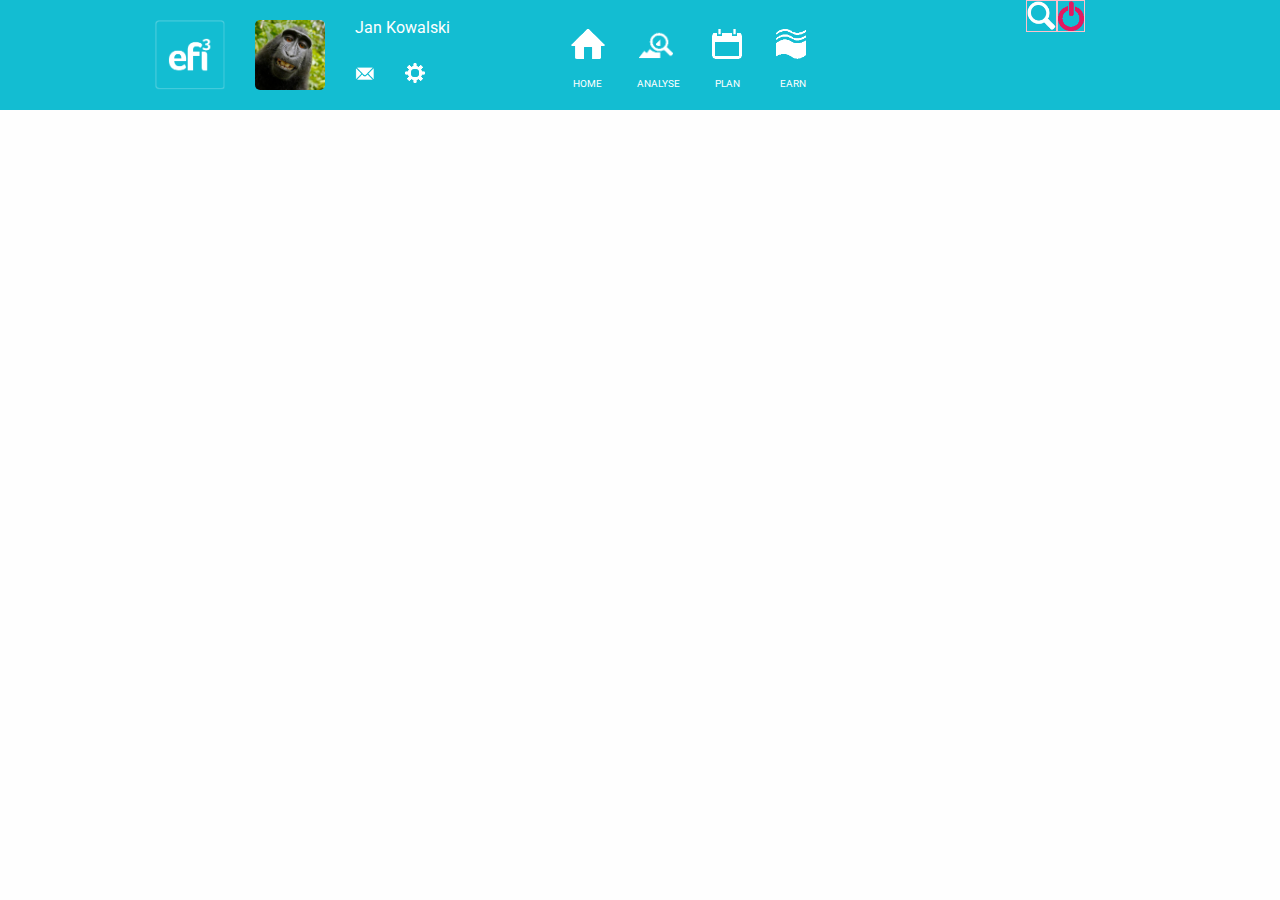
==== dashboard.html @ 32fe5733 "statyczny header" ====
<!DOCTYPE html>
<html lang="en">
<head>
    <meta charset="utf-8">
    <meta http-equiv="x-ua-compatible" content="ie=edge">
    <meta name="viewport" content="width=device-width, initial-scale=1.0">
    <title>efi3 banking solutions</title>
    <link href='https://fonts.googleapis.com/css?family=Roboto:400,300,700&subset=latin,latin-ext' rel='stylesheet' type='text/css'>
    <link rel="stylesheet" href="css/app.css">
    <script src="http://ajax.aspnetcdn.com/ajax/jQuery/jquery-1.12.4.min.js"></script>
    <script src="js/button_event.js"></script>      <!-- ŚCIEŻKA I PLIK DO ZMIANY!!!! -->
</head>

<body>
    <header>
        <div class="dashboard_header_container">
            <div class="row">

                <div class="small-2 large-1 large-offset-1 columns ">      <!-- logo EFI3 -->
                    <div class="header_logo">
                        <img src="pics/login_page/logo_efi3.png">
                    </div>
                </div>

                <div class=" small-2 large-1 columns">     <!-- avatar -->
                    <div class="avatar_square">
                        <img src="pics/dashboard/selfie.jpg">
                    </div>
                </div>

                <div class=" small-4 large-2 columns">                   <!-- name + mail + settings -->

                    <div class="row">
                        <div class="small-12 columns">
                            <span class="usrname">Jan Kowalski</span>
                        </div>
                    </div>

                    <div class="row">
                        <div class="small-3 columns">
                            <span class="usroptions">
                                <img src="pics/dashboard/icons/mail.png">
                            </span>
                        </div>
                        <div class="small-3 columns end">
                            <span class="usroptions">
                                <img src="pics/dashboard/icons/settings.png">
                            </span>
                        </div>
                    </div>

                </div>

                <div class="small-4 large-3 columns">           <!-- nav -->
                    <nav>
                        <ul class="menu">
                            <li>
                                <a href="#">
                                    <div class="nav_icon">
                                        <img src="pics/dashboard/icons/home.png">
                                    </div>
                                    <span class="nav_name">HOME</span>
                                </a>
                            </li>
                            <li>
                                <a href="#">
                                    <div class="nav_icon">
                                        <img src="pics/dashboard/icons/analyse.png">
                                    </div>
                                    <span class="nav_name">ANALYSE</span>
                                </a>
                            </li>
                            <li>
                                <a href="#">
                                    <div class="nav_icon">
                                        <img src="pics/dashboard/icons/plan.png">
                                    </div>
                                    <span class="nav_name">PLAN</span>
                                </a>
                            </li>
                            <li>
                                <a href="#">
                                    <div class="nav_icon">
                                        <img src="pics/dashboard/icons/earn.png">
                                    </div>
                                    <span class="nav_name">EARN</span>
                                </a>
                            </li>
                        </ul>
                    </nav>
                </div>
                <div class="small-2 large-3 column align-self-middle end">           <!-- search + off -->
                    <row class="small-collapse align-middle">
                        <div class="small-9 columns">
                            <span class="search_icon">
                                <img src="pics/dashboard/icons/search.png">
                            </span>
                        </div>
                        <div class="small-3 columns">
                            <span class="power_icon">
                                <img src="pics/dashboard/icons/power.png">
                            </span>
                        </div>
                    </row>
                </div>

            </div>
        </div>

    </header>

</body>
</html>
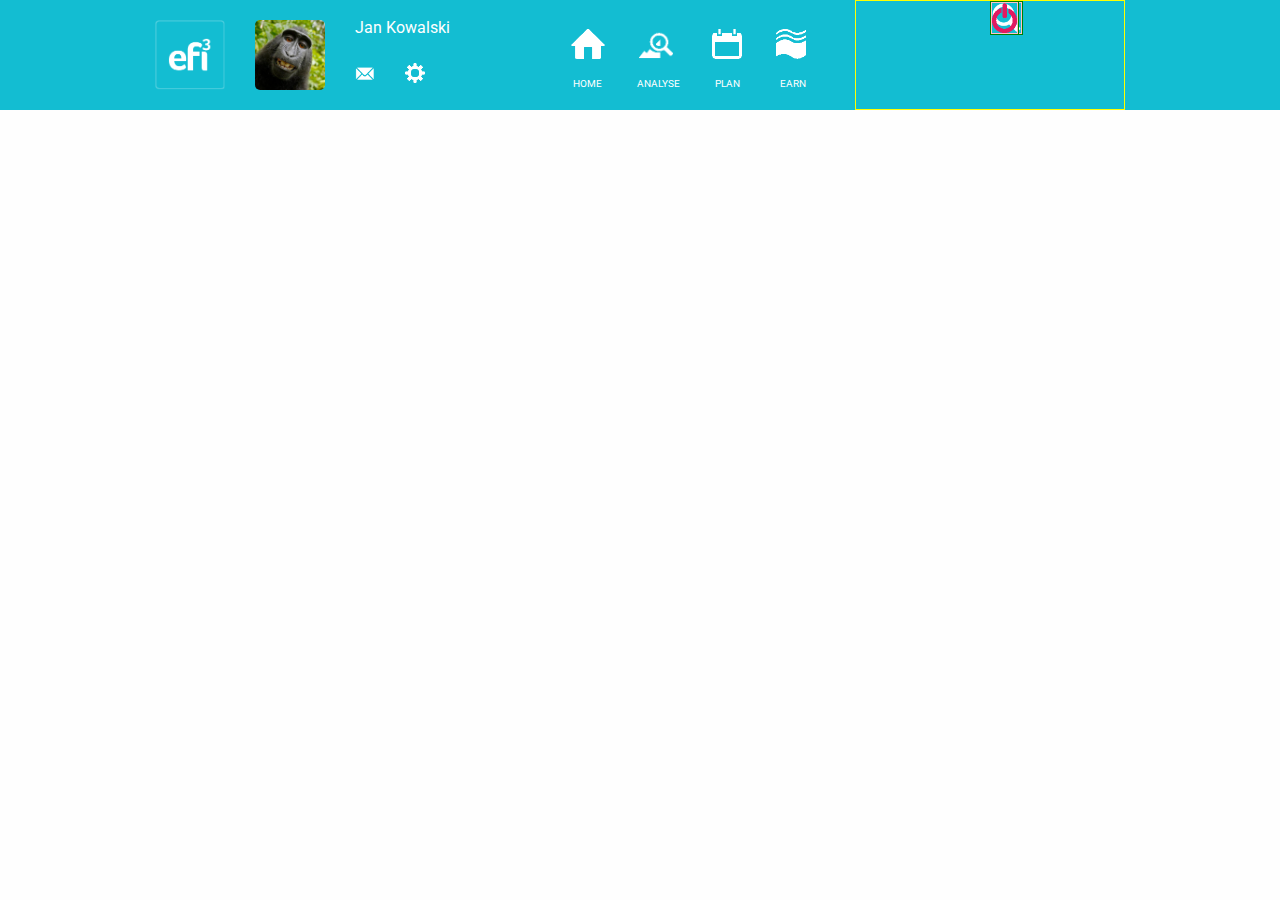
==== commit 8d31e075: "rozgrzebany header" ====
--- a/dashboard.html
+++ b/dashboard.html
@@ -38,12 +38,12 @@
 
                     <div class="row">
                         <div class="small-3 columns">
-                            <span class="usroptions">
+                            <span class="usroptions mail_box">
                                 <img src="pics/dashboard/icons/mail.png">
                             </span>
                         </div>
                         <div class="small-3 columns end">
-                            <span class="usroptions">
+                            <span class="usroptions settings">
                                 <img src="pics/dashboard/icons/settings.png">
                             </span>
                         </div>
@@ -89,22 +89,24 @@
                         </ul>
                     </nav>
                 </div>
-                <div class="small-2 large-3 column align-self-middle end">           <!-- search + off -->
-                    <row class="small-collapse align-middle">
-                        <div class="small-9 columns">
+
+                <div class="small-2 large-3 column end">           <!-- search + off -->
+                    <div class="search_power_outer_container">
+                        <div class="search_power_inner_container">
                             <span class="search_icon">
                                 <img src="pics/dashboard/icons/search.png">
                             </span>
                         </div>
-                        <div class="small-3 columns">
+                        <div class="search_power_inner_container">
                             <span class="power_icon">
                                 <img src="pics/dashboard/icons/power.png">
                             </span>
                         </div>
-                    </row>
+                    </div>
                 </div>
 
             </div>
+
         </div>
 
     </header>
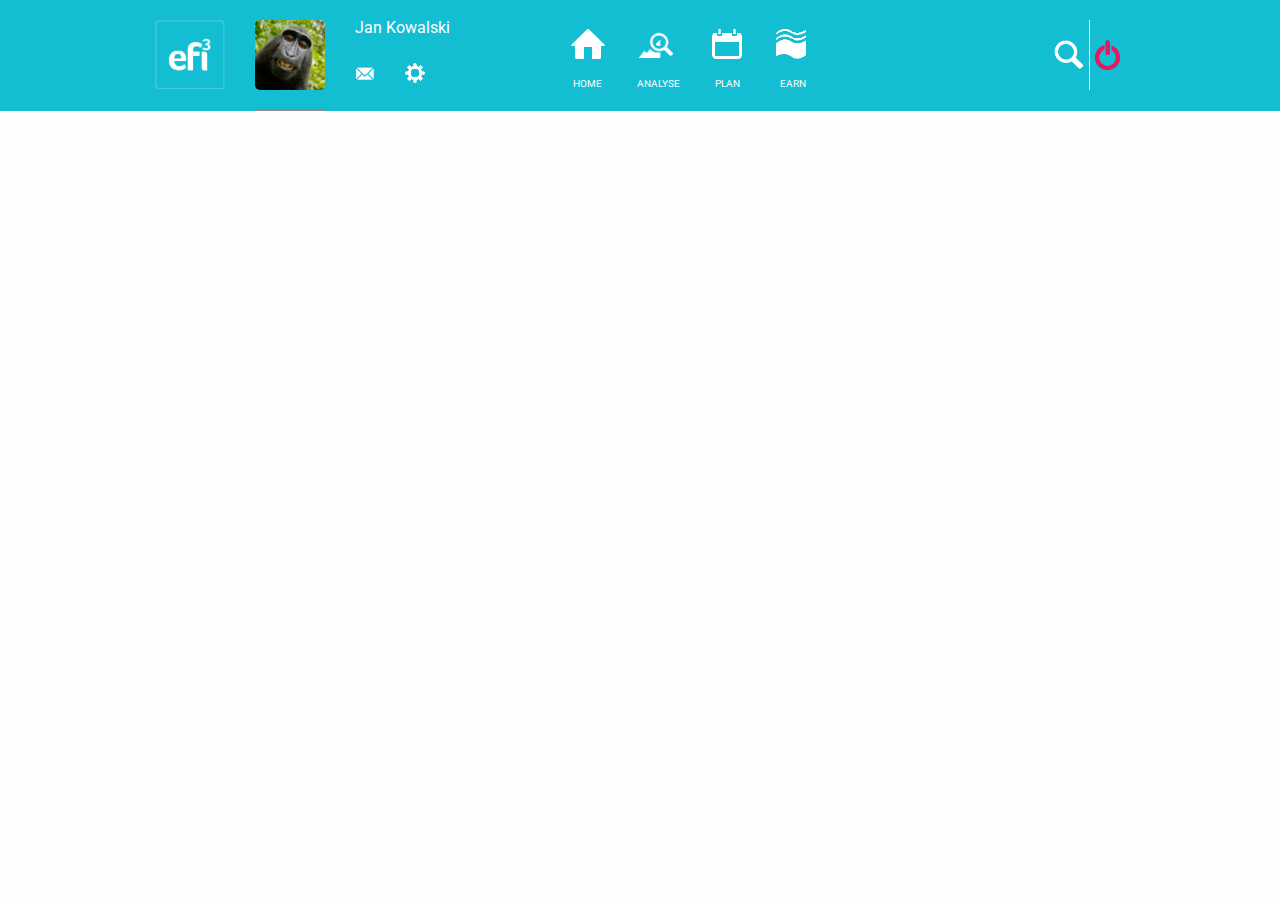
==== commit 93d59710: "uporzadkowany header, search to do" ====
--- a/dashboard.html
+++ b/dashboard.html
@@ -18,13 +18,13 @@
 
                 <div class="small-2 large-1 large-offset-1 columns ">      <!-- logo EFI3 -->
                     <div class="header_logo">
-                        <img src="pics/login_page/logo_efi3.png">
+                        <a href="#"><img src="pics/login_page/logo_efi3.png"></a>
                     </div>
                 </div>
 
                 <div class=" small-2 large-1 columns">     <!-- avatar -->
-                    <div class="avatar_square">
-                        <img src="pics/dashboard/selfie.jpg">
+                    <div class="avatar_square has-tip" data-tooltip aria-haspopup="true" data-options="disable_for_touch:true" title="Tooltip for user">
+                        <a href="#"><img src="pics/dashboard/selfie.jpg"></a>
                     </div>
                 </div>
 
@@ -39,12 +39,12 @@
                     <div class="row">
                         <div class="small-3 columns">
                             <span class="usroptions mail_box">
-                                <img src="pics/dashboard/icons/mail.png">
+                                <a href="#"><img src="pics/dashboard/icons/mail.png"></a>
                             </span>
                         </div>
                         <div class="small-3 columns end">
                             <span class="usroptions settings">
-                                <img src="pics/dashboard/icons/settings.png">
+                                <a href="#"><img src="pics/dashboard/icons/settings.png"></a>
                             </span>
                         </div>
                     </div>
@@ -94,12 +94,11 @@
                     <div class="search_power_outer_container">
                         <div class="search_power_inner_container">
                             <span class="search_icon">
-                                <img src="pics/dashboard/icons/search.png">
+                                <a href="#"><img src="pics/dashboard/icons/search.png"></a>
                             </span>
-                        </div>
-                        <div class="search_power_inner_container">
+
                             <span class="power_icon">
-                                <img src="pics/dashboard/icons/power.png">
+                                <a href="#"><img src="pics/dashboard/icons/power.png"></a>
                             </span>
                         </div>
                     </div>
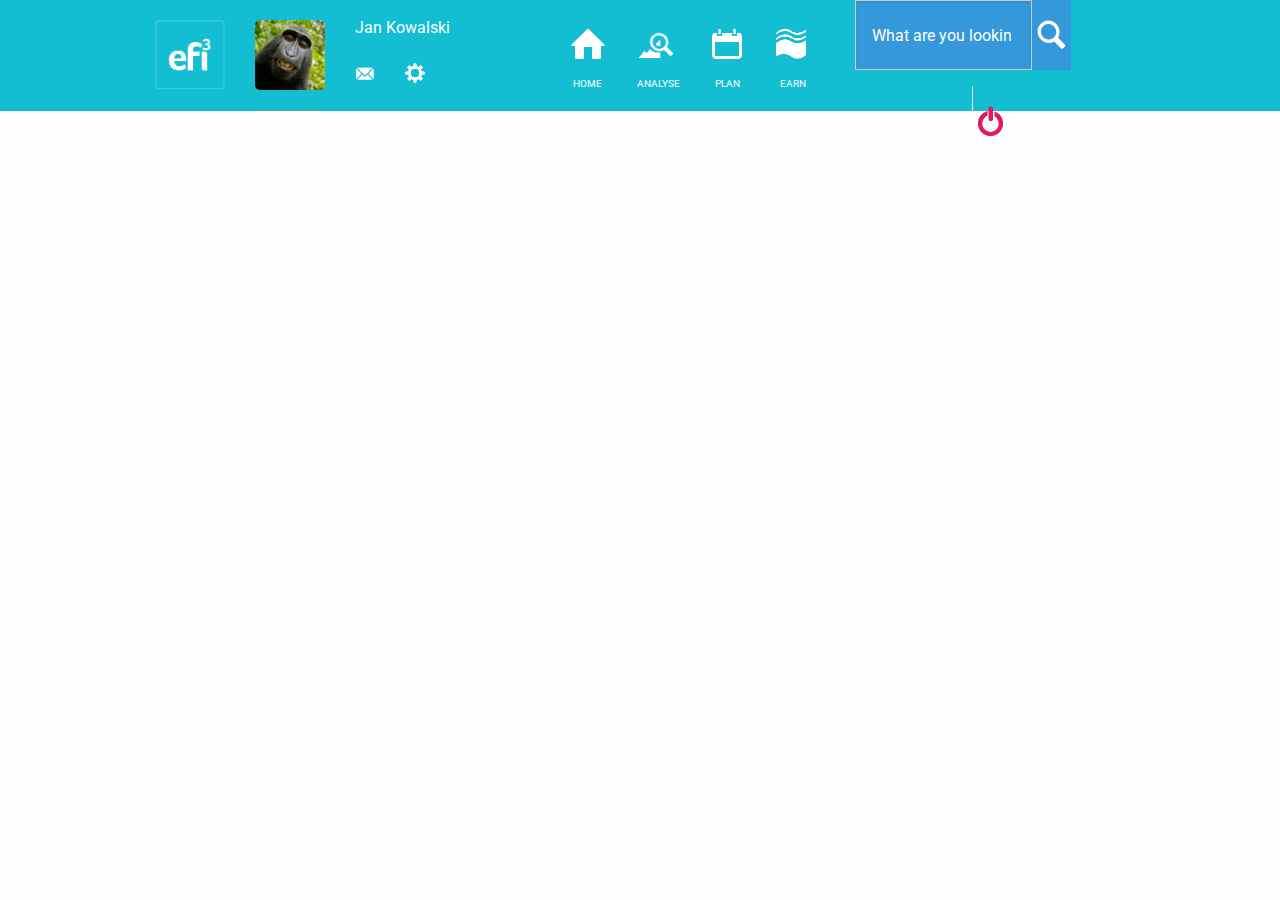
==== commit b28e04db: "rozsypany header, search in progress" ====
--- a/dashboard.html
+++ b/dashboard.html
@@ -8,7 +8,7 @@
     <link href='https://fonts.googleapis.com/css?family=Roboto:400,300,700&subset=latin,latin-ext' rel='stylesheet' type='text/css'>
     <link rel="stylesheet" href="css/app.css">
     <script src="http://ajax.aspnetcdn.com/ajax/jQuery/jquery-1.12.4.min.js"></script>
-    <script src="js/button_event.js"></script>      <!-- ŚCIEŻKA I PLIK DO ZMIANY!!!! -->
+    <script src="js/search.js"></script>
 </head>
 
 <body>
@@ -91,17 +91,57 @@
                 </div>
 
                 <div class="small-2 large-3 column end">           <!-- search + off -->
+
                     <div class="search_power_outer_container">
-                        <div class="search_power_inner_container">
-                            <span class="search_icon">
-                                <a href="#"><img src="pics/dashboard/icons/search.png"></a>
-                            </span>
+                        <div class="search_power_inner_container"> <!-- container-->
+
+                            <form action="javascript:void(0);" method="get">
+                                <fieldset>
+
+                                    <ul class="toolbar clearfix">
+
+                                        <li><input type="search" id="search" placeholder="What are you looking for?"></li>
+                                        <li>
+                                            <button type="submit" id="btn-search">
+                                                <span class="search_icon">
+                                                    <a href="#"><img src="pics/dashboard/icons/search.png"></a>
+                                                </span>
+                                            </button>
+                                        </li>
+
+                                    </ul>
+
+
+                                </fieldset>
+                            </form>
 
                             <span class="power_icon">
                                 <a href="#"><img src="pics/dashboard/icons/power.png"></a>
                             </span>
+
                         </div>
                     </div>
+
+
+                   <!-- <form action="javascript:void(0);" method="get">
+
+                        <fieldset>
+
+                            <ul class="toolbar clearfix">
+
+                                <li><a href="#" class="fontawesome-heart"></a></li>
+                                <li><a href="#" class="fontawesome-eye-open"></a></li>
+                                <li><a href="#" class="fontawesome-comment"></a></li>
+                                <li><input type="search" id="search" placeholder="What are you looking for?"></li>
+                                <li><button type="submit" id="btn-search"><span class="fontawesome-search"></span></button></li>
+
+                            </ul>
+
+                        </fieldset>
+
+                    </form> -->
+
+
                 </div>
 
             </div>
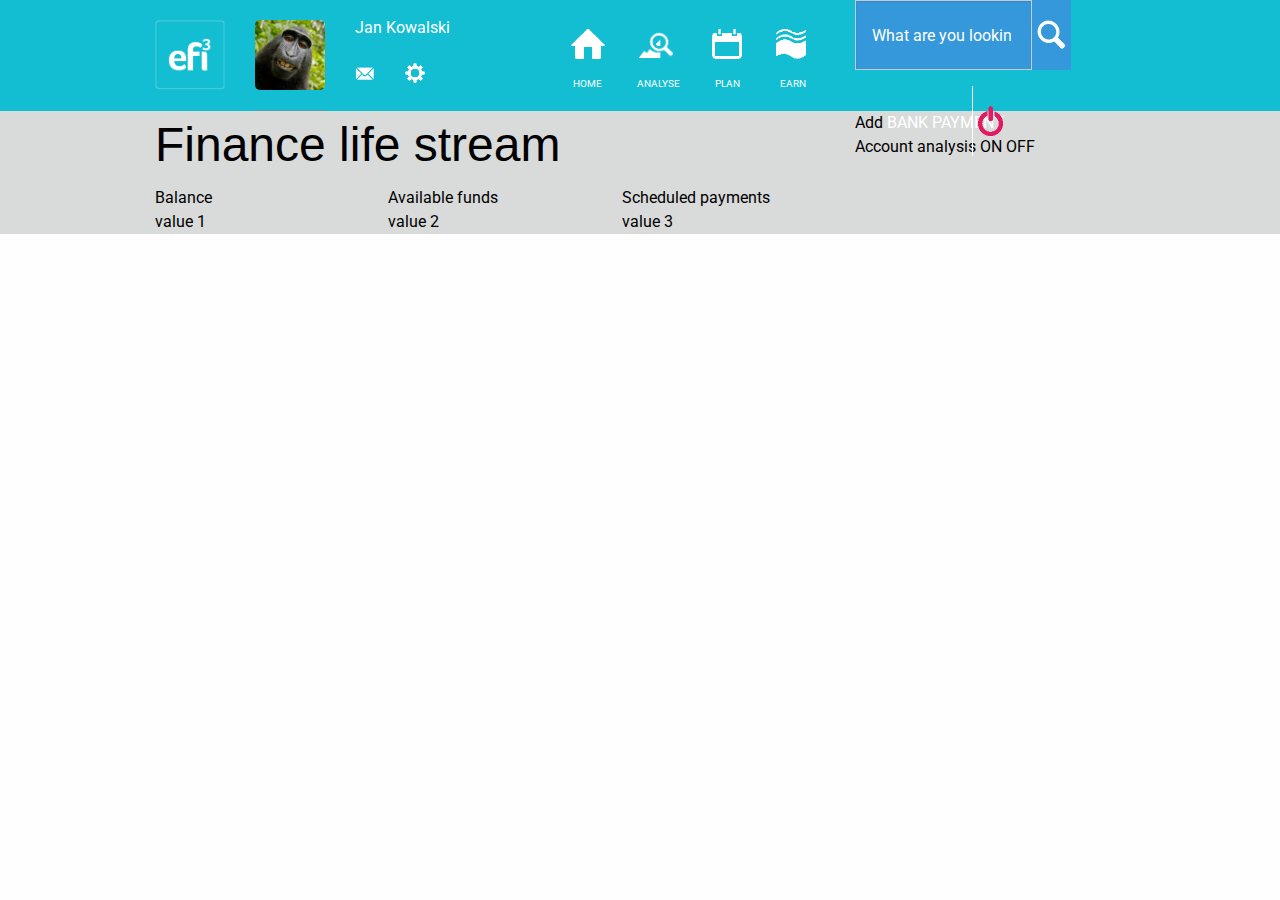
==== commit bcf4ddc8: "zmieniona struktura stream" ====
--- a/dashboard.html
+++ b/dashboard.html
@@ -9,6 +9,7 @@
     <link rel="stylesheet" href="css/app.css">
     <script src="http://ajax.aspnetcdn.com/ajax/jQuery/jquery-1.12.4.min.js"></script>
     <script src="js/search.js"></script>
+    <script src="js/cash_values.js"></script>
 </head>
 
 <body>
@@ -150,5 +151,55 @@
 
     </header>
 
+    <section class="stream_container">
+        <div class="row">
+            <div class="small-12 medium-8 large-7 columns large-offset-1">    <!--finance life stream, values-->
+
+                <div class="row">
+                    <div class="small-12 columns">
+                        <h1>Finance life stream</h1>
+                    </div>
+                </div>
+
+                <div class="row">
+                    <div class="small-4 columns"><span>Balance</span></div>
+                    <div class="small-4 columns"><span>Available funds</span></div>
+                    <div class="small-4 columns"><span>Scheduled payments</span></div>
+                </div>
+
+                <div class="row">
+                    <div class="small-4 columns">
+                        <div id="balance">value 1</div>
+                    </div>
+                    <div class="small-4 columns">
+                        <div id="funds">value 2</div>
+                    </div>
+                    <div class="small-4 columns">
+                        <div id="payments">value 3</div>
+                    </div>
+                </div>
+
+            </div>
+
+            <div class="small-12 medium-4 large-3 columns end">           <!--additional account options for user-->
+                <div class="row">
+                    <div class="small-12 columns">
+                        <span>Add</span>
+                        <a href="#">BANK</a>
+                        <a href="#">PAYMENT</a>
+                    </div>
+                </div>
+                <div class="row">
+                    <div class="small-12 columns">
+                        <span>Account analysis</span>
+                        <button>ON</button>
+                        <button>OFF</button>
+                    </div>
+                </div>
+            </div>
+
+        </div>
+    </section>
+
 </body>
 </html>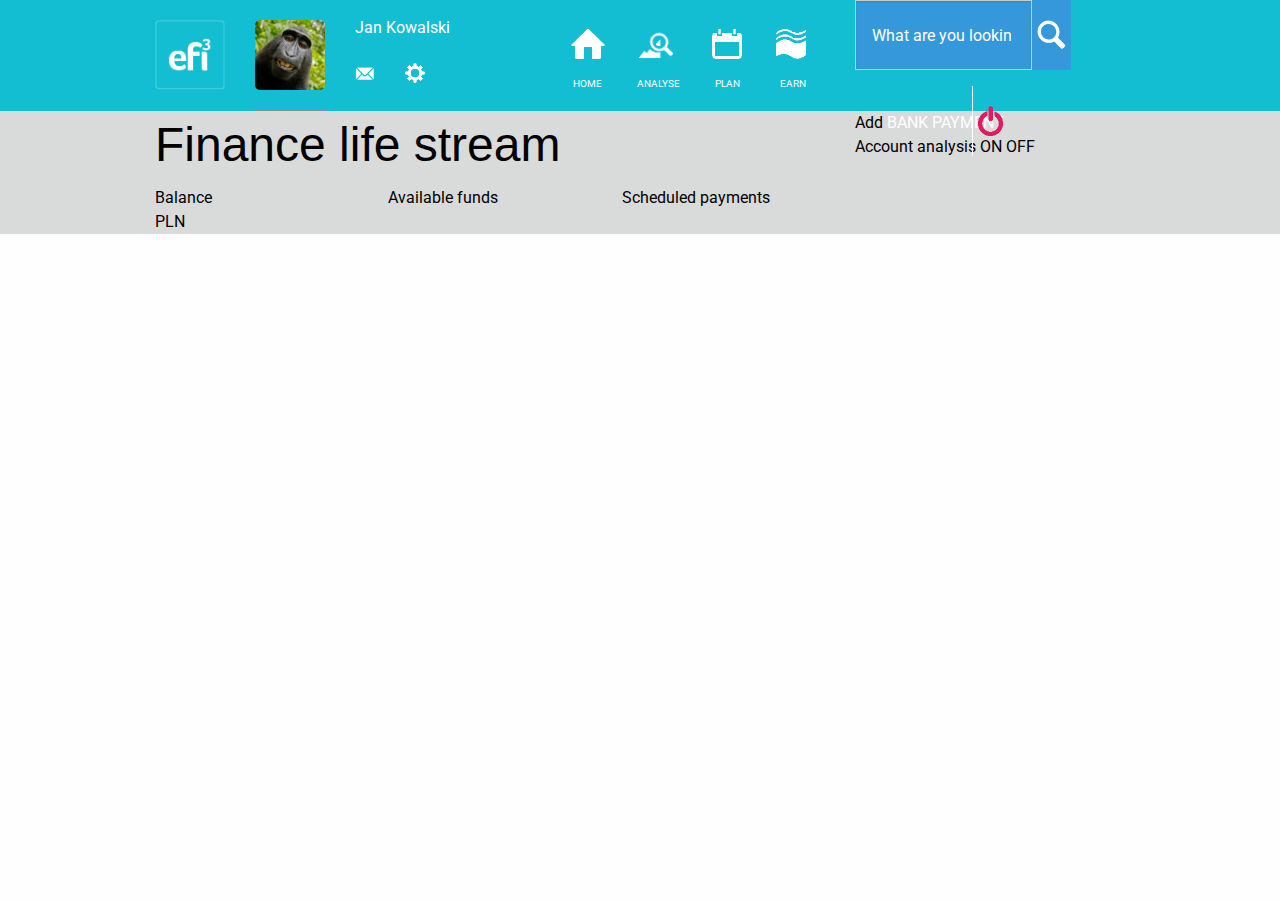
==== commit 32c7b453: "dashboard working and formated api" ====
--- a/dashboard.html
+++ b/dashboard.html
@@ -101,9 +101,9 @@
 
                                     <ul class="toolbar clearfix">
 
-                                        <li><input type="search" id="search" placeholder="What are you looking for?"></li>
+                                        <li><input type="search" id="search" class="search_field" placeholder="What are you looking for?"></li>
                                         <li>
-                                            <button type="submit" id="btn-search">
+                                            <button type="submit" id="btn-search" class="search_button">
                                                 <span class="search_icon">
                                                     <a href="#"><img src="pics/dashboard/icons/search.png"></a>
                                                 </span>
@@ -169,13 +169,13 @@
 
                 <div class="row">
                     <div class="small-4 columns">
-                        <div id="balance">value 1</div>
+                        <div id="balance"><span> PLN</span></div>
                     </div>
                     <div class="small-4 columns">
-                        <div id="funds">value 2</div>
+                        <div id="funds"></div>
                     </div>
                     <div class="small-4 columns">
-                        <div id="payments">value 3</div>
+                        <div id="payments"></div>
                     </div>
                 </div>
 
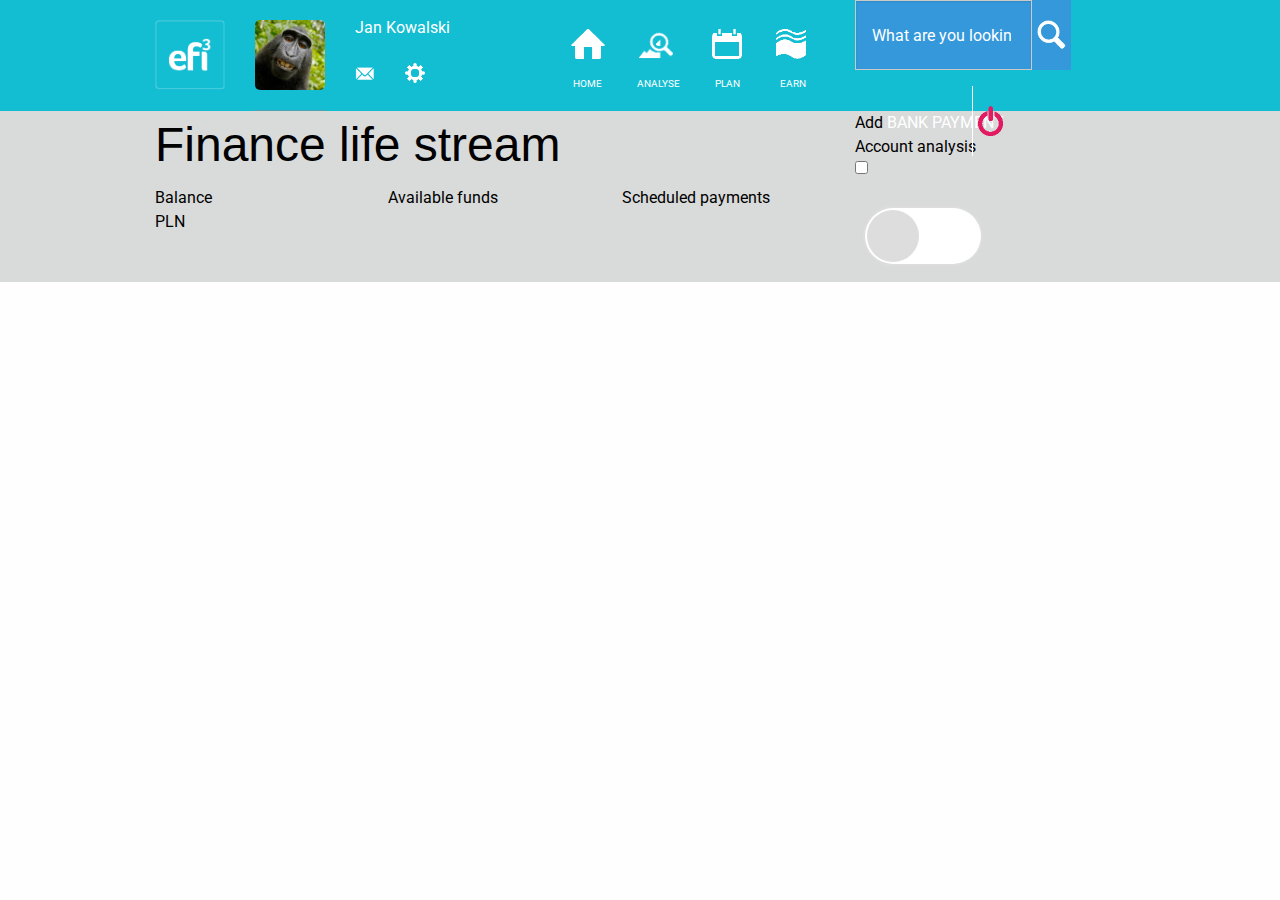
==== commit 53d3d39b: "login page z komunikatem o braku hasła" ====
--- a/dashboard.html
+++ b/dashboard.html
@@ -192,8 +192,16 @@
                 <div class="row">
                     <div class="small-12 columns">
                         <span>Account analysis</span>
-                        <button>ON</button>
-                        <button>OFF</button>
+                        <fieldset class="switch" tabindex="0">
+                            <input id="exampleCheckboxSwitch4" type="checkbox">
+                            <label for="exampleCheckboxSwitch4"></label>
+                        </fieldset>
+
+                        <div class="switch">
+                            <input id="cmn-toggle-4" class="cmn-toggle cmn-toggle-round-flat" type="checkbox">
+                            <label for="cmn-toggle-4" data-on="ON" data-off="OFF"></label>
+                        </div>
+
                     </div>
                 </div>
             </div>
